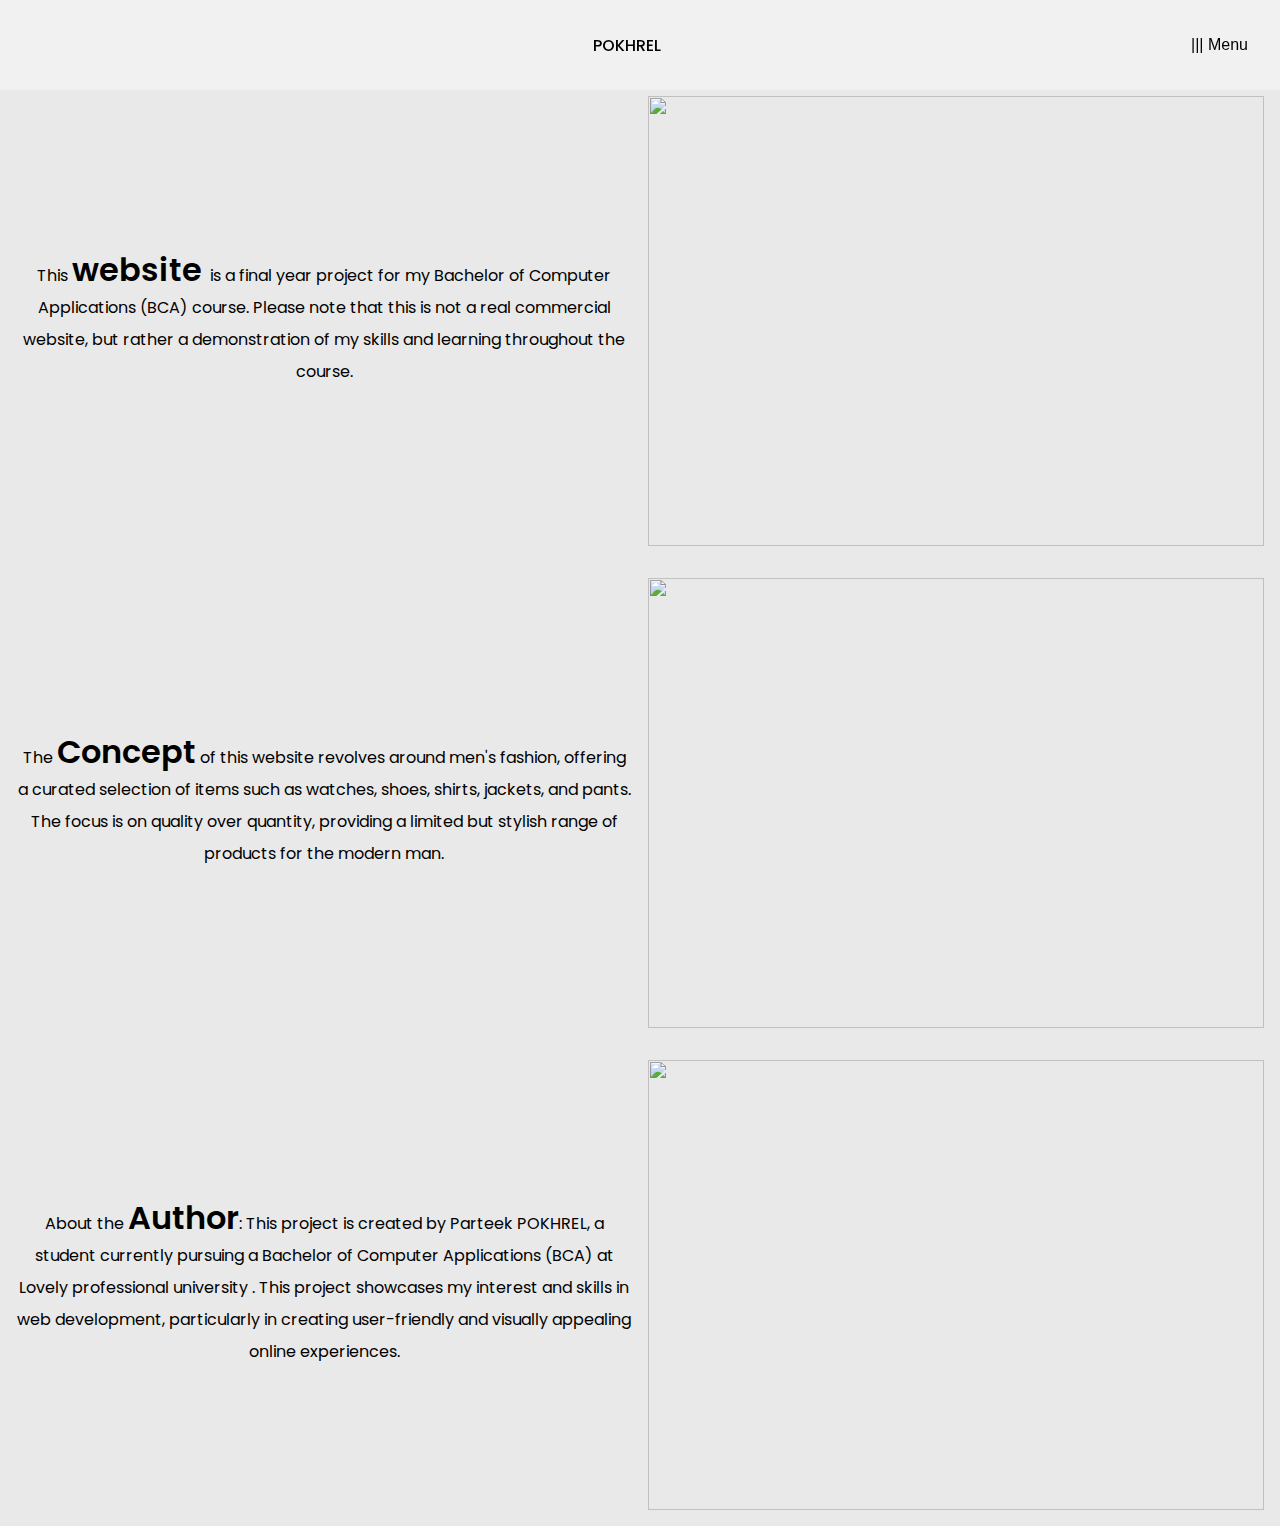
==== about.html @ b0b7d76a "adding all files excluding images" ====
<!DOCTYPE html>
<html lang="en">
<head>
    <meta charset="UTF-8">
    <meta name="viewport" content="width=device-width, initial-scale=1.0">
    <title>POKHREL/home/About US</title>
    <link rel="icon" type="image/x-icon" href="project1imgs/icons/shopping-bag.png">
    <link rel="stylesheet" href="01-project1.Css">

    <style>
        *{
            margin: 0;
            padding: 0;
            box-sizing: border-box;
        }
        
        
        .pageWrapper{
            padding-top: 5rem;
            min-height: 100svh;
          background-color: rgb(233, 233, 233);
          display: flex;
          flex-direction: column;

        }
        .pageItems{
            display: grid;
            grid-template-columns: repeat(2, 1fr);
            grid-template-rows: calc(100svh/ 2);
            padding: 1rem;
            gap: 0 1rem;
            text-align: center;
            align-items: center;
            overflow: hidden;
        }
        .pageItems p{
            font-size: clamp(0.7rem,3.2vw , 1rem);
        }
        .pageItems p span{
            font-weight: 600;
            font-size: 2em;
        }

        .pageItems img{
            width: 100%;
            height: 100%;
            object-fit: cover;
        }
        @media (width> 520px){
            .pageItems p{
                line-height: 2rem;
            }
        }
    </style>

</head>

<body>
    <header>
        <div class="navWrapper">
            <img src="project1imgs/icons/profile-user.png" alt="">

            <ul class="navlinks">
                <li class="navLinks--items"><a href="index.html">POKHREL</a></li>
                <li class="navLinks--items js-menubtn"> ||| Menu
                    <div visiblility="false" class="navLinks--items--Menu">
                        <ul>
                           
                            <li class="manuItems"><a href="index.html">

                                    <span>Home</span></a></li>
                           
                            <li class="manuItems"><a href="collections.html">

                                    <span>Collections</span></a></li>

                            <li class="manuItems"><a href="clothes.html">

                                    <span>Clothes</span></a></li>

                            <li class="manuItems"><a href="Shoes&Watches.html">

                                    <span>Shoes & Watches</span></a></li>

                            <li class="manuItems menu-MetaOption"><a href="extra.html">

                                    <span>Your Orders</span>
                                </a></li>


                            <li class="manuItems menu-MetaOption"><a href="about.html">

                                    <span>About Us</span>
                                </a></li>



                        </ul>
                    </div>
                </li>
            </ul>




        </div>

    </header>

    <main>
    <div class="pageWrapper">
        <div class="pageItems"><p class="infoPraras">This <span> website </span> is a final year project for my Bachelor of Computer Applications (BCA) course. 
            Please note that this is not a real commercial website, but rather a demonstration of my skills and learning throughout the course.</p>
            <img src="project1imgs/concept-computer-programming-developing-software-600nw-2149658841.webp" alt=""></div>
        <div class="pageItems"><p class="infoPraras">The <span>Concept</span> of this website revolves around men's fashion, offering a curated selection of items such as watches, shoes, shirts, jackets, and pants. The focus is on quality over quantity, 
            providing a limited but stylish range of products for the modern man.</p>
            
            <img src="project1imgs/2257ccd3f7ca68eb23bf2efc62b87e40.jpg" alt=""></div>
        <div class="pageItems"><p class="infoPraras">About the <span>Author</span>: This project is created by Parteek POKHREL, a student currently pursuing a Bachelor of Computer Applications (BCA) at Lovely professional university . This project showcases my interest and skills in web development,
             particularly in creating user-friendly and visually appealing online experiences.</p>
            
            <img src="project1imgs/authorPic.jpg" alt=""></div>



    </div>
</main>
<script src="header.js"></script>
</body>
</html>
---- 01-project1.Css ----
/* this file contains header settings  */

   @import url('https://fonts.googleapis.com/css2?family=Poppins:wght@500&display=swap');

   :root {
       --primanry-black: black;
       --primary-white: white;
       --prefer-gray1: #f2f2f2;
       --prefer-gray2: #e9e9e9;
       --prefer-gray3: #e0e0e0;
       --navWrapper-items-gap: 2rem;
       --header-element-sides-Gap: 1rem;
       --nav-menu-gap: 1rem;
       --animate-menu-options: 0;

   }

   * {
       margin: 0;
       padding: 0;
       box-sizing: border-box;
       font-family: "Poppins", sans-serif;
   }

   header {
       
       background: transparent;
       background-color: rgba(255, 255, 255, 0.352);
       backdrop-filter: blur(10px);
       position: fixed;
       z-index: 9999;
       width: 100vw;
       height: 10%;
       align-content: center;
   }


   .navWrapper {
       display: flex;
       gap: var(--navWrapper-items-gap);



   }

   .navWrapper img {
       width: 2rem;
       margin-left: var(--header-element-sides-Gap);


   }

   .navlinks {
       display: flex;
       list-style: none;
       width: 100%;
   }

   .navLinks--items {
       margin: auto 0;


   }

   .navLinks--items a {
       text-decoration: none;
       color: var(--primanry-black);
       font-weight: 500;

   }

   .navLinks--items:nth-child(1) {
       margin: auto;
       margin-right: 0;
       border-left: hidden;
   }

   .navLinks--items:nth-child(1),
   .navLinks--items:nth-child(2) {
       padding: 0 1rem;


   }

   .navLinks--items:last-child {
       font-family:'Lucida Sans', 'Lucida Sans Regular', 'Lucida Grande', 'Lucida Sans Unicode', Geneva, Verdana, sans-serif;
       user-select: none;
       margin-left: auto;
       margin-right: var(--header-element-sides-Gap);
       cursor: pointer;
       position: relative;
       

   }

   /* //menu in header //  */

   .navLinks--items--Menu[visibility="true"] {
       display: block;
       animation: openMenuAnimateIn 0.5s forwards ease-out;
   }

   .navLinks--items--Menu[visibility="false"] {
       display: block;
       right: -20rem;

       animation: openMenuAnimateOut 0.5s forwards ease-in;
   }

   .navLinks--items--Menu {
         transform: translate( 20px ,50px);
       display: none;
       position: absolute;
       background: transparent;
       background-color: var(--primary-white);
       right: 0;
       width: max(300px, 25vw);
       aspect-ratio: 1/2;
       overflow: hidden;
       border-radius: 12px;
       box-shadow: 0px 0px 3px 0px rgb(162, 162, 162);




   }

   .navLinks--items--Menu ul {
       margin: 25% 3rem;

       list-style: none;
       display: grid;
       grid-template-columns: 1fr;
       grid-row: 3rem;
       grid-auto-rows: 3rem;
       grid-auto-flow: row;
       row-gap: var(--nav-menu-gap);


   }

   .manuItems {
       position: relative;
       width: 100%;
       text-align: start;
       margin: 0 auto;
       border-radius: 12px;

   }

   .manuItems a {

       justify-content: start;
       align-items: center;
       gap: 1.8rem;
       padding: 0.5em 1em;
       height: 100%;

   }
   @media(hover: none){
   .manuItems:not(.menu-MetaOption) a::after{
    content: '>';
    opacity: 1;
    margin-left: 1rem;
    display: inline;}
}

   /* //hover item //  */
   @media (hover:hover){
   .manuItems:not(.menu-MetaOption) a::after{
    content: '>';
    opacity: 0;
    margin-left: 1rem;
    display: inline;
    
}
.manuItems a:hover::after {
    transition: 1s;
    opacity: 1;
     
   }}

   .menu-MetaOption a{
    color: rgb(127, 127, 127);
   }
   .menu-MetaOption a:hover{
    text-decoration: underline;
    text-underline-offset: 0.5rem;
   }



   /* // animations //  */
   @keyframes openMenuAnimateIn {
       0% {
           right: -20rem;

       }

       100% {}
   }

   @keyframes openMenuAnimateOut {
       0% {

           right: -1rem;
           display: block;

       }

       100% {
           display: none;
       }
   }
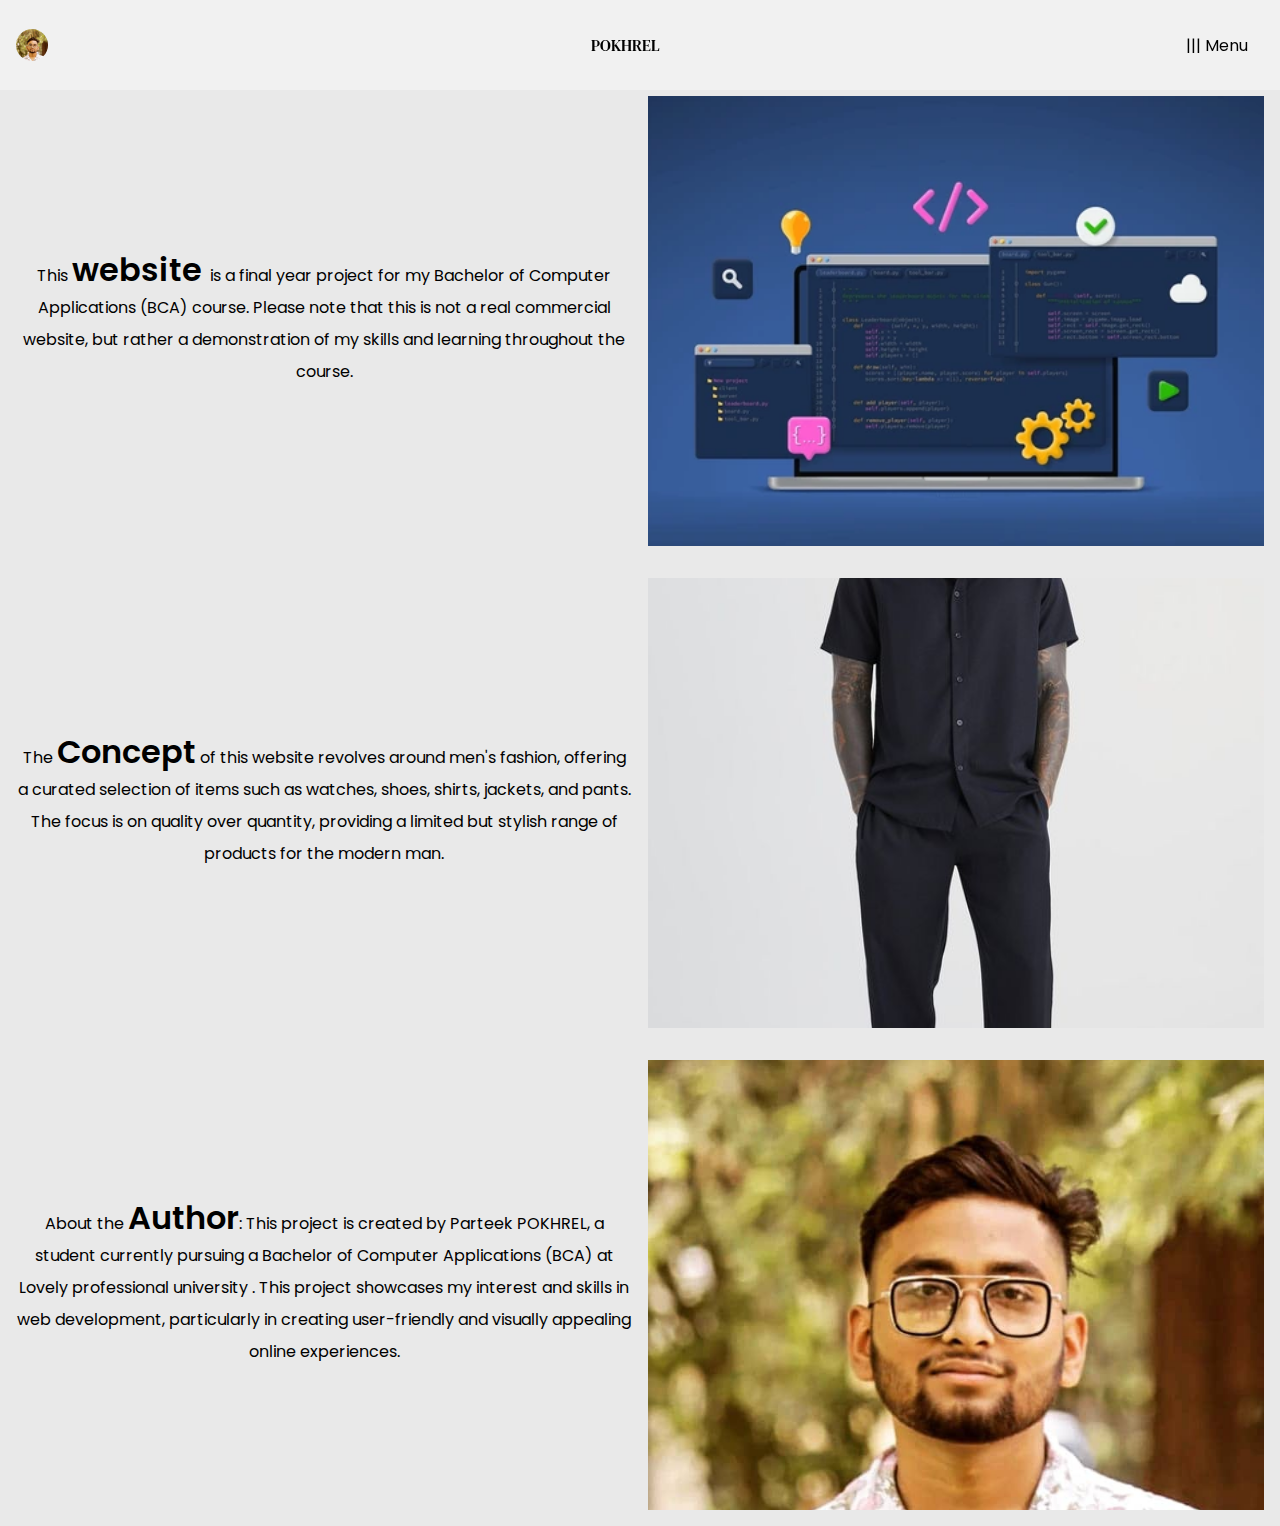
==== commit 210789c8: "adding updated site" ====
--- a/about.html
+++ b/about.html
@@ -1,130 +1,130 @@
-<!DOCTYPE html>
-<html lang="en">
-<head>
-    <meta charset="UTF-8">
-    <meta name="viewport" content="width=device-width, initial-scale=1.0">
-    <title>POKHREL/home/About US</title>
-    <link rel="icon" type="image/x-icon" href="project1imgs/icons/shopping-bag.png">
-    <link rel="stylesheet" href="01-project1.Css">
-
-    <style>
-        *{
-            margin: 0;
-            padding: 0;
-            box-sizing: border-box;
-        }
-        
-        
-        .pageWrapper{
-            padding-top: 5rem;
-            min-height: 100svh;
-          background-color: rgb(233, 233, 233);
-          display: flex;
-          flex-direction: column;
-
-        }
-        .pageItems{
-            display: grid;
-            grid-template-columns: repeat(2, 1fr);
-            grid-template-rows: calc(100svh/ 2);
-            padding: 1rem;
-            gap: 0 1rem;
-            text-align: center;
-            align-items: center;
-            overflow: hidden;
-        }
-        .pageItems p{
-            font-size: clamp(0.7rem,3.2vw , 1rem);
-        }
-        .pageItems p span{
-            font-weight: 600;
-            font-size: 2em;
-        }
-
-        .pageItems img{
-            width: 100%;
-            height: 100%;
-            object-fit: cover;
-        }
-        @media (width> 520px){
-            .pageItems p{
-                line-height: 2rem;
-            }
-        }
-    </style>
-
-</head>
-
-<body>
-    <header>
-        <div class="navWrapper">
-            <img src="project1imgs/icons/profile-user.png" alt="">
-
-            <ul class="navlinks">
-                <li class="navLinks--items"><a href="index.html">POKHREL</a></li>
-                <li class="navLinks--items js-menubtn"> ||| Menu
-                    <div visiblility="false" class="navLinks--items--Menu">
-                        <ul>
-                           
-                            <li class="manuItems"><a href="index.html">
-
-                                    <span>Home</span></a></li>
-                           
-                            <li class="manuItems"><a href="collections.html">
-
-                                    <span>Collections</span></a></li>
-
-                            <li class="manuItems"><a href="clothes.html">
-
-                                    <span>Clothes</span></a></li>
-
-                            <li class="manuItems"><a href="Shoes&Watches.html">
-
-                                    <span>Shoes & Watches</span></a></li>
-
-                            <li class="manuItems menu-MetaOption"><a href="extra.html">
-
-                                    <span>Your Orders</span>
-                                </a></li>
-
-
-                            <li class="manuItems menu-MetaOption"><a href="about.html">
-
-                                    <span>About Us</span>
-                                </a></li>
-
-
-
-                        </ul>
-                    </div>
-                </li>
-            </ul>
-
-
-
-
-        </div>
-
-    </header>
-
-    <main>
-    <div class="pageWrapper">
-        <div class="pageItems"><p class="infoPraras">This <span> website </span> is a final year project for my Bachelor of Computer Applications (BCA) course. 
-            Please note that this is not a real commercial website, but rather a demonstration of my skills and learning throughout the course.</p>
-            <img src="project1imgs/concept-computer-programming-developing-software-600nw-2149658841.webp" alt=""></div>
-        <div class="pageItems"><p class="infoPraras">The <span>Concept</span> of this website revolves around men's fashion, offering a curated selection of items such as watches, shoes, shirts, jackets, and pants. The focus is on quality over quantity, 
-            providing a limited but stylish range of products for the modern man.</p>
-            
-            <img src="project1imgs/2257ccd3f7ca68eb23bf2efc62b87e40.jpg" alt=""></div>
-        <div class="pageItems"><p class="infoPraras">About the <span>Author</span>: This project is created by Parteek POKHREL, a student currently pursuing a Bachelor of Computer Applications (BCA) at Lovely professional university . This project showcases my interest and skills in web development,
-             particularly in creating user-friendly and visually appealing online experiences.</p>
-            
-            <img src="project1imgs/authorPic.jpg" alt=""></div>
-
-
-
-    </div>
-</main>
-<script src="header.js"></script>
-</body>
+<!DOCTYPE html>
+<html lang="en">
+<head>
+    <meta charset="UTF-8">
+    <meta name="viewport" content="width=device-width, initial-scale=1.0">
+    <title>POKHREL/home/About US</title>
+    <link rel="icon" type="image/x-icon" href="project1imgs/icons/shopping-bag.png">
+    <link rel="stylesheet" href="01-project1.Css">
+
+    <style>
+        *{
+            margin: 0;
+            padding: 0;
+            box-sizing: border-box;
+        }
+        
+        
+        .pageWrapper{
+            padding-top: 5rem;
+            min-height: 100svh;
+          background-color: rgb(233, 233, 233);
+          display: flex;
+          flex-direction: column;
+
+        }
+        .pageItems{
+            display: grid;
+            grid-template-columns: repeat(2, 1fr);
+            grid-template-rows: calc(100svh/ 2);
+            padding: 1rem;
+            gap: 0 1rem;
+            text-align: center;
+            align-items: center;
+            overflow: hidden;
+        }
+        .pageItems p{
+            font-size: clamp(0.7rem,3.2vw , 1rem);
+        }
+        .pageItems p span{
+            font-weight: 600;
+            font-size: 2em;
+        }
+
+        .pageItems img{
+            width: 100%;
+            height: 100%;
+            object-fit: cover;
+        }
+        @media (width> 520px){
+            .pageItems p{
+                line-height: 2rem;
+            }
+        }
+    </style>
+
+</head>
+
+<body>
+    <header>
+        <div class="navWrapper">
+            <img src="project1imgs/authorPic.jpg" alt="">
+
+            <ul class="navlinks">
+                <li class="navLinks--items"><a href="index.html">POKHREL</a></li>
+                <li class="navLinks--items js-menubtn"> ||| Menu
+                    <div visiblility="false" class="navLinks--items--Menu">
+                        <ul>
+                           
+                            <li class="manuItems"><a href="index.html">
+
+                                    <span>Home</span></a></li>
+                           
+                            <li class="manuItems"><a href="collections.html">
+
+                                    <span>Collections</span></a></li>
+
+                            <li class="manuItems"><a href="clothes.html">
+
+                                    <span>Clothes</span></a></li>
+
+                            <li class="manuItems"><a href="Shoes&Watches.html">
+
+                                    <span>Shoes & Watches</span></a></li>
+
+                            <li class="manuItems menu-MetaOption"><a href="extra.html">
+
+                                    <span>Your Orders</span>
+                                </a></li>
+
+
+                            <li class="manuItems menu-MetaOption"><a href="about.html">
+
+                                    <span>About Us</span>
+                                </a></li>
+
+
+
+                        </ul>
+                    </div>
+                </li>
+            </ul>
+
+
+
+
+        </div>
+
+    </header>
+
+    <main>
+    <div class="pageWrapper">
+        <div class="pageItems"><p class="infoPraras">This <span> website </span> is a final year project for my Bachelor of Computer Applications (BCA) course. 
+            Please note that this is not a real commercial website, but rather a demonstration of my skills and learning throughout the course.</p>
+            <img src="project1imgs/concept-computer-programming-developing-software-600nw-2149658841.webp" alt=""></div>
+        <div class="pageItems"><p class="infoPraras">The <span>Concept</span> of this website revolves around men's fashion, offering a curated selection of items such as watches, shoes, shirts, jackets, and pants. The focus is on quality over quantity, 
+            providing a limited but stylish range of products for the modern man.</p>
+            
+            <img src="project1imgs/2257ccd3f7ca68eb23bf2efc62b87e40.jpg" alt=""></div>
+        <div class="pageItems"><p class="infoPraras">About the <span>Author</span>: This project is created by Parteek POKHREL, a student currently pursuing a Bachelor of Computer Applications (BCA) at Lovely professional university . This project showcases my interest and skills in web development,
+             particularly in creating user-friendly and visually appealing online experiences.</p>
+            
+            <img src="project1imgs/authorPic.jpg" alt=""></div>
+
+
+
+    </div>
+</main>
+<script src="header.js"></script>
+</body>
 </html>--- a/01-project1.Css
+++ b/01-project1.Css
@@ -1,214 +1,238 @@
-   /* this file contains header settings  */
-
-   @import url('https://fonts.googleapis.com/css2?family=Poppins:wght@500&display=swap');
-
-   :root {
-       --primanry-black: black;
-       --primary-white: white;
-       --prefer-gray1: #f2f2f2;
-       --prefer-gray2: #e9e9e9;
-       --prefer-gray3: #e0e0e0;
-       --navWrapper-items-gap: 2rem;
-       --header-element-sides-Gap: 1rem;
-       --nav-menu-gap: 1rem;
-       --animate-menu-options: 0;
-
-   }
-
-   * {
-       margin: 0;
-       padding: 0;
-       box-sizing: border-box;
-       font-family: "Poppins", sans-serif;
-   }
-
-   header {
-       
-       background: transparent;
-       background-color: rgba(255, 255, 255, 0.352);
-       backdrop-filter: blur(10px);
-       position: fixed;
-       z-index: 9999;
-       width: 100vw;
-       height: 10%;
-       align-content: center;
-   }
-
-
-   .navWrapper {
-       display: flex;
-       gap: var(--navWrapper-items-gap);
-
-
-
-   }
-
-   .navWrapper img {
-       width: 2rem;
-       margin-left: var(--header-element-sides-Gap);
-
-
-   }
-
-   .navlinks {
-       display: flex;
-       list-style: none;
-       width: 100%;
-   }
-
-   .navLinks--items {
-       margin: auto 0;
-
-
-   }
-
-   .navLinks--items a {
-       text-decoration: none;
-       color: var(--primanry-black);
-       font-weight: 500;
-
-   }
-
-   .navLinks--items:nth-child(1) {
-       margin: auto;
-       margin-right: 0;
-       border-left: hidden;
-   }
-
-   .navLinks--items:nth-child(1),
-   .navLinks--items:nth-child(2) {
-       padding: 0 1rem;
-
-
-   }
-
-   .navLinks--items:last-child {
-       font-family:'Lucida Sans', 'Lucida Sans Regular', 'Lucida Grande', 'Lucida Sans Unicode', Geneva, Verdana, sans-serif;
-       user-select: none;
-       margin-left: auto;
-       margin-right: var(--header-element-sides-Gap);
-       cursor: pointer;
-       position: relative;
-       
-
-   }
-
-   /* //menu in header //  */
-
-   .navLinks--items--Menu[visibility="true"] {
-       display: block;
-       animation: openMenuAnimateIn 0.5s forwards ease-out;
-   }
-
-   .navLinks--items--Menu[visibility="false"] {
-       display: block;
-       right: -20rem;
-
-       animation: openMenuAnimateOut 0.5s forwards ease-in;
-   }
-
-   .navLinks--items--Menu {
-         transform: translate( 20px ,50px);
-       display: none;
-       position: absolute;
-       background: transparent;
-       background-color: var(--primary-white);
-       right: 0;
-       width: max(300px, 25vw);
-       aspect-ratio: 1/2;
-       overflow: hidden;
-       border-radius: 12px;
-       box-shadow: 0px 0px 3px 0px rgb(162, 162, 162);
-
-
-
-
-   }
-
-   .navLinks--items--Menu ul {
-       margin: 25% 3rem;
-
-       list-style: none;
-       display: grid;
-       grid-template-columns: 1fr;
-       grid-row: 3rem;
-       grid-auto-rows: 3rem;
-       grid-auto-flow: row;
-       row-gap: var(--nav-menu-gap);
-
-
-   }
-
-   .manuItems {
-       position: relative;
-       width: 100%;
-       text-align: start;
-       margin: 0 auto;
-       border-radius: 12px;
-
-   }
-
-   .manuItems a {
-
-       justify-content: start;
-       align-items: center;
-       gap: 1.8rem;
-       padding: 0.5em 1em;
-       height: 100%;
-
-   }
-   @media(hover: none){
-   .manuItems:not(.menu-MetaOption) a::after{
-    content: '>';
-    opacity: 1;
-    margin-left: 1rem;
-    display: inline;}
-}
-
-   /* //hover item //  */
-   @media (hover:hover){
-   .manuItems:not(.menu-MetaOption) a::after{
-    content: '>';
-    opacity: 0;
-    margin-left: 1rem;
-    display: inline;
-    
-}
-.manuItems a:hover::after {
-    transition: 1s;
-    opacity: 1;
-     
-   }}
-
-   .menu-MetaOption a{
-    color: rgb(127, 127, 127);
-   }
-   .menu-MetaOption a:hover{
-    text-decoration: underline;
-    text-underline-offset: 0.5rem;
-   }
-
-
-
-   /* // animations //  */
-   @keyframes openMenuAnimateIn {
-       0% {
-           right: -20rem;
-
-       }
-
-       100% {}
-   }
-
-   @keyframes openMenuAnimateOut {
-       0% {
-
-           right: -1rem;
-           display: block;
-
-       }
-
-       100% {
-           display: none;
-       }
+   /* this file contains header settings  */
+
+   @import url('https://fonts.googleapis.com/css2?family=Poppins:wght@500&display=swap');
+   @import url('https://fonts.googleapis.com/css2?family=DM+Serif+Text:ital@0;1&display=swap');
+   @import url('https://fonts.googleapis.com/css2?family=Bodoni+Moda+SC:ital,opsz,wght@0,6..96,400..900;1,6..96,400..900&family=DM+Serif+Text:ital@0;1&family=Dancing+Script:wght@400..700&family=Qwitcher+Grypen:wght@400;700&display=swap');
+   :root {
+       --primanry-black: black;
+       --primary-white: white;
+       --prefer-gray1: #f2f2f2;
+       --prefer-gray2: #e9e9e9;
+       --prefer-gray3: #e0e0e0;
+       --navWrapper-items-gap: 2rem;
+       --header-element-sides-Gap: 1rem;
+       --nav-menu-gap: 1rem;
+       --animate-menu-options: 0;
+
+   }
+
+   * {
+       margin: 0;
+       padding: 0;
+       box-sizing: border-box;
+    }
+    
+    *:not(.navLinks--items:first-child a){
+       font-family: "Poppins", sans-serif;
+
+    }
+    .navLinks--items:first-child a{
+        font-family: "DM Serif Text", serif !important;
+        font-weight: 400;
+        font-style: normal;
+
+        /* font-family: "Bodoni Moda SC", serif;
+        font-optical-sizing: auto;
+        font-weight: <weight>;
+        font-style: normal; */
+      }
+        
+   .navLinks--items:first-child a {
+    margin: auto;
+    margin-right: 0;
+    border-left: hidden;
+   }
+   header {
+       
+       background: transparent;
+       background-color: rgba(255, 255, 255, 0.352);
+       backdrop-filter: blur(10px);
+       position: fixed;
+       z-index: 9999;
+       width: 100vw;
+       height: 10%;
+       align-content: center;
+   }
+
+
+   .navWrapper {
+       display: flex;
+       gap: var(--navWrapper-items-gap);
+
+
+
+   }
+
+   .navWrapper img {
+       border-radius: 50%;
+       object-fit: cover;
+       object-position: center;
+       width: 2rem;
+       margin-left: var(--header-element-sides-Gap);
+
+
+   }
+
+   .navlinks {
+       display: flex;
+       list-style: none;
+       width: 100%;
+   }
+
+   .navLinks--items {
+       margin: auto 0;
+
+
+   }
+
+   .navLinks--items a {
+       text-decoration: none;
+       color: var(--primanry-black);
+       font-weight: 500;
+
+   }
+
+   .navLinks--items:nth-child(1) {
+       margin: auto;
+       margin-right: 0;
+       border-left: hidden;
+   }
+   
+
+   .navLinks--items:nth-child(1),
+   .navLinks--items:nth-child(2) {
+       padding: 0 1rem;
+
+
+   }
+
+   .navLinks--items:last-child {
+       font-family:'Lucida Sans', 'Lucida Sans Regular', 'Lucida Grande', 'Lucida Sans Unicode', Geneva, Verdana, sans-serif;
+       user-select: none;
+       margin-left: auto;
+       margin-right: var(--header-element-sides-Gap);
+       cursor: pointer;
+       position: relative;
+       
+
+   }
+
+   /* //menu in header //  */
+
+   .navLinks--items--Menu[visibility="true"] {
+       display: block;
+       animation: openMenuAnimateIn 0.5s forwards ease-out;
+   }
+
+   .navLinks--items--Menu[visibility="false"] {
+       display: block;
+       right: -20rem;
+
+       animation: openMenuAnimateOut 0.5s forwards ease-in;
+   }
+
+   .navLinks--items--Menu {
+         transform: translate( 20px ,50px);
+       display: none;
+       position: absolute;
+       background: transparent;
+       background-color: var(--primary-white);
+       right: 0;
+       width: max(300px, 25vw);
+       aspect-ratio: 1/2;
+       overflow: hidden;
+       border-radius: 12px;
+       box-shadow: 0px 0px 3px 0px rgb(162, 162, 162);
+
+
+
+
+   }
+
+   .navLinks--items--Menu ul {
+       margin: 25% 3rem;
+
+       list-style: none;
+       display: grid;
+       grid-template-columns: 1fr;
+       grid-row: 3rem;
+       grid-auto-rows: 3rem;
+       grid-auto-flow: row;
+       row-gap: var(--nav-menu-gap);
+
+
+   }
+
+   .manuItems {
+       position: relative;
+       width: 100%;
+       text-align: start;
+       margin: 0 auto;
+       border-radius: 12px;
+
+   }
+
+   .manuItems a {
+
+       justify-content: start;
+       align-items: center;
+       gap: 1.8rem;
+       padding: 0.5em 1em;
+       height: 100%;
+
+   }
+   @media(hover: none){
+   .manuItems:not(.menu-MetaOption) a::after{
+    content: '>';
+    opacity: 1;
+    margin-left: 1rem;
+    display: inline;}
+}
+
+   /* //hover item //  */
+   @media (hover:hover){
+   .manuItems:not(.menu-MetaOption) a::after{
+    content: '>';
+    opacity: 0;
+    margin-left: 1rem;
+    display: inline;
+    
+}
+.manuItems a:hover::after {
+    transition: 1s;
+    opacity: 1;
+     
+   }}
+
+   .menu-MetaOption a{
+    color: rgb(127, 127, 127);
+   }
+   .menu-MetaOption a:hover{
+    text-decoration: underline;
+    text-underline-offset: 0.5rem;
+   }
+
+
+
+   /* // animations //  */
+   @keyframes openMenuAnimateIn {
+       0% {
+           right: -20rem;
+
+       }
+
+       100% {}
+   }
+
+   @keyframes openMenuAnimateOut {
+       0% {
+
+           right: -1rem;
+           display: block;
+
+       }
+
+       100% {
+           display: none;
+       }
    }